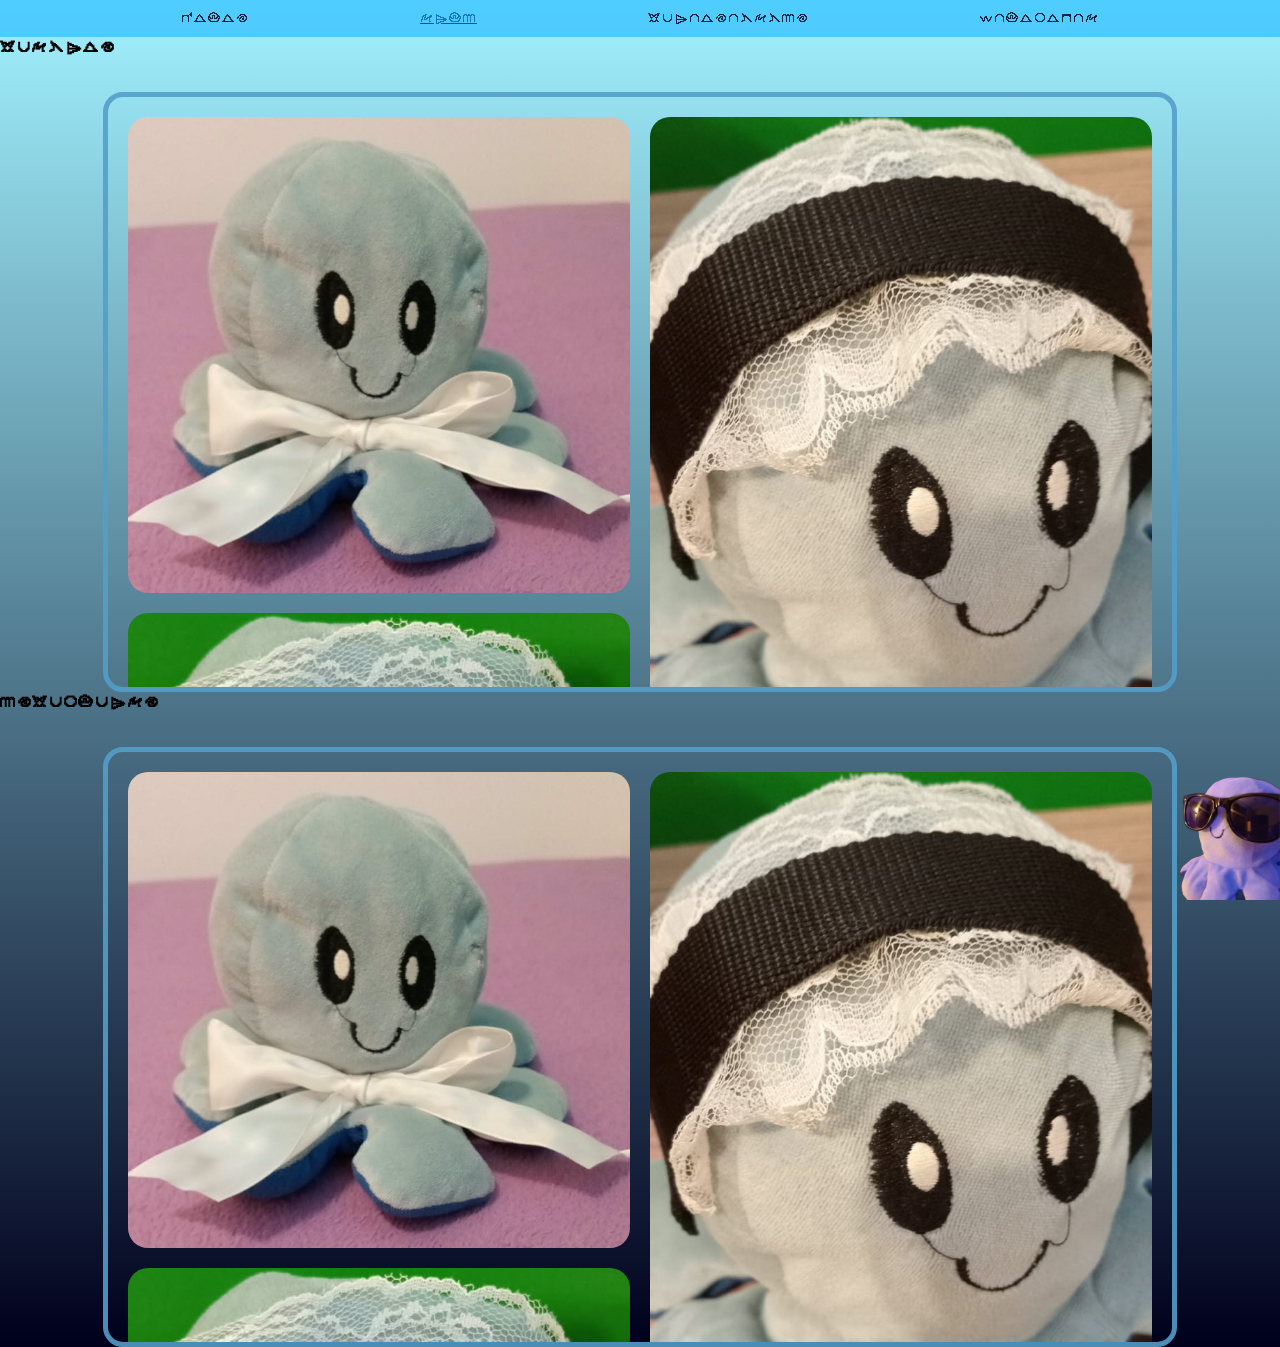
==== Arte.html @ 3ea3625b "End my suffewing" ====
<!DOCTYPE html>
<html lang="en">
<head>

    <!-- Metadatoss -->
    <meta charset="UTF-8">
    <meta name="viewport" content="width=device-width, initial-scale=1.0">
    <title>Arte</title>
    
    <meta name="author" content="Litium">
    <meta name="description" content="Salve Polypus">
    <!-- Metadatoss -->

    <link rel="icon" type="image/jpg" href="Polypus/Moño_nobg.png">
    <link rel="stylesheet" href="Arte.css">

    <!-- <meta http-equiv="refresh" content="1"> -->

</head>
<body>

    <nav>
        <a href="Fotos.html">Fotos</a>
        <a href="Arte.html" id="aca">Arte</a>
        <a href="Curiosidades.html">Curiosidades</a>
        <a href="Mito.html">Mitologia</a>
    </nav>

    <a href="Polypus.html" id="Polypusito">
        <img src="Polypus/Anteojos_nobg.png">
    </a>

        <h3>Cuadros</h2>
    <br><br>
    <div class="fotos">
        <div class="columnados">
        <img class="Foto" src="Polypus/Moño.jpeg" alt="Foto">
        <img class="Foto" src="Polypus/Dama1.jpeg" alt="Foto">
        </div>
        
        <div class="columnados">
        <img class="Foto" src="Polypus/Dama3.jpeg" alt="Foto">
        <img class="Foto" src="Polypus/Dama5.jpeg" alt="Foto">
        </div>
    </div>

        <h3>Esculturas</h2>
    <br><br>
    <div class="fotos">
        <div class="columnados">
        <img class="Foto" src="Polypus/Moño.jpeg" alt="Foto">
        <img class="Foto" src="Polypus/Dama1.jpeg" alt="Foto">
        </div>
        
        <div class="columnados">
        <img class="Foto" src="Polypus/Dama3.jpeg" alt="Foto">
        <img class="Foto" src="Polypus/Dama5.jpeg" alt="Foto">
        </div>
    </div>

</body>
</html>
---- Arte.css ----
@font-face {
    font-family: Pol;
    src: url(Fonts/Pol.ttf);
}

html{
    scrollbar-width: none;
    cursor: url(Cursor/fish_cursor.cur), url(Cursor/fish_cursor.png), auto;
}

*{
    font-family: Pol;
    padding: 0px;
    margin: 0px;
}

button, input, a:hover {
    cursor: url(Cursor/fish_cursor_link.cur), url(Cursor/fish_cursor_link.png), auto;
}

nav{
    background-color: rgba(0, 170, 255, 0.5);
    position: sticky;
    top: 0px;
    margin: auto;
    padding: 10px;
    display: flex;
    justify-content: space-evenly;
    align-items: center;
}

nav a{
    color: rgb(18, 35, 63);
}

nav a:hover{
    letter-spacing: 5px;
    text-decoration: underline 2px rgb(150, 255, 255);
}

#aca{
    color: rgb(21, 122, 180);
    text-decoration: underline rgb(19, 82, 137);
}

body{
    background-image: linear-gradient(rgb(161, 241, 255),rgb(0, 0, 28));
    background-repeat: no-repeat;
    background-size: cover;
    min-height: 100vh;
}

a{
    text-decoration: none;
    color: black;
}

#Polypusito img{
    position: fixed;
    bottom: 0px;
    right: 0px;
    width: 100px;
}

#Polypusito img:hover{
    width: 110px;
}

.fotos{
    margin: auto;
    max-height: 550px;
    max-width: 80%;
    border: 5px solid rgba(84, 159, 202, 0.892);
    border-radius: 20px;
    overflow-y: scroll;
    display: flex;
    justify-content: space-between;
    padding: 20px;
}

.fotos img {
    border-radius: 20px;
}

.fotos img:hover{
    border: 3px solid rgba(84, 188, 202, 0.892);
}

.columnatres{
    display: flex;
    flex-direction: column;
    gap: 20px;
    width: 32%;
}

.columnados{
    display: flex;
    flex-direction: column;
    gap: 20px;
    width: 49%;
}
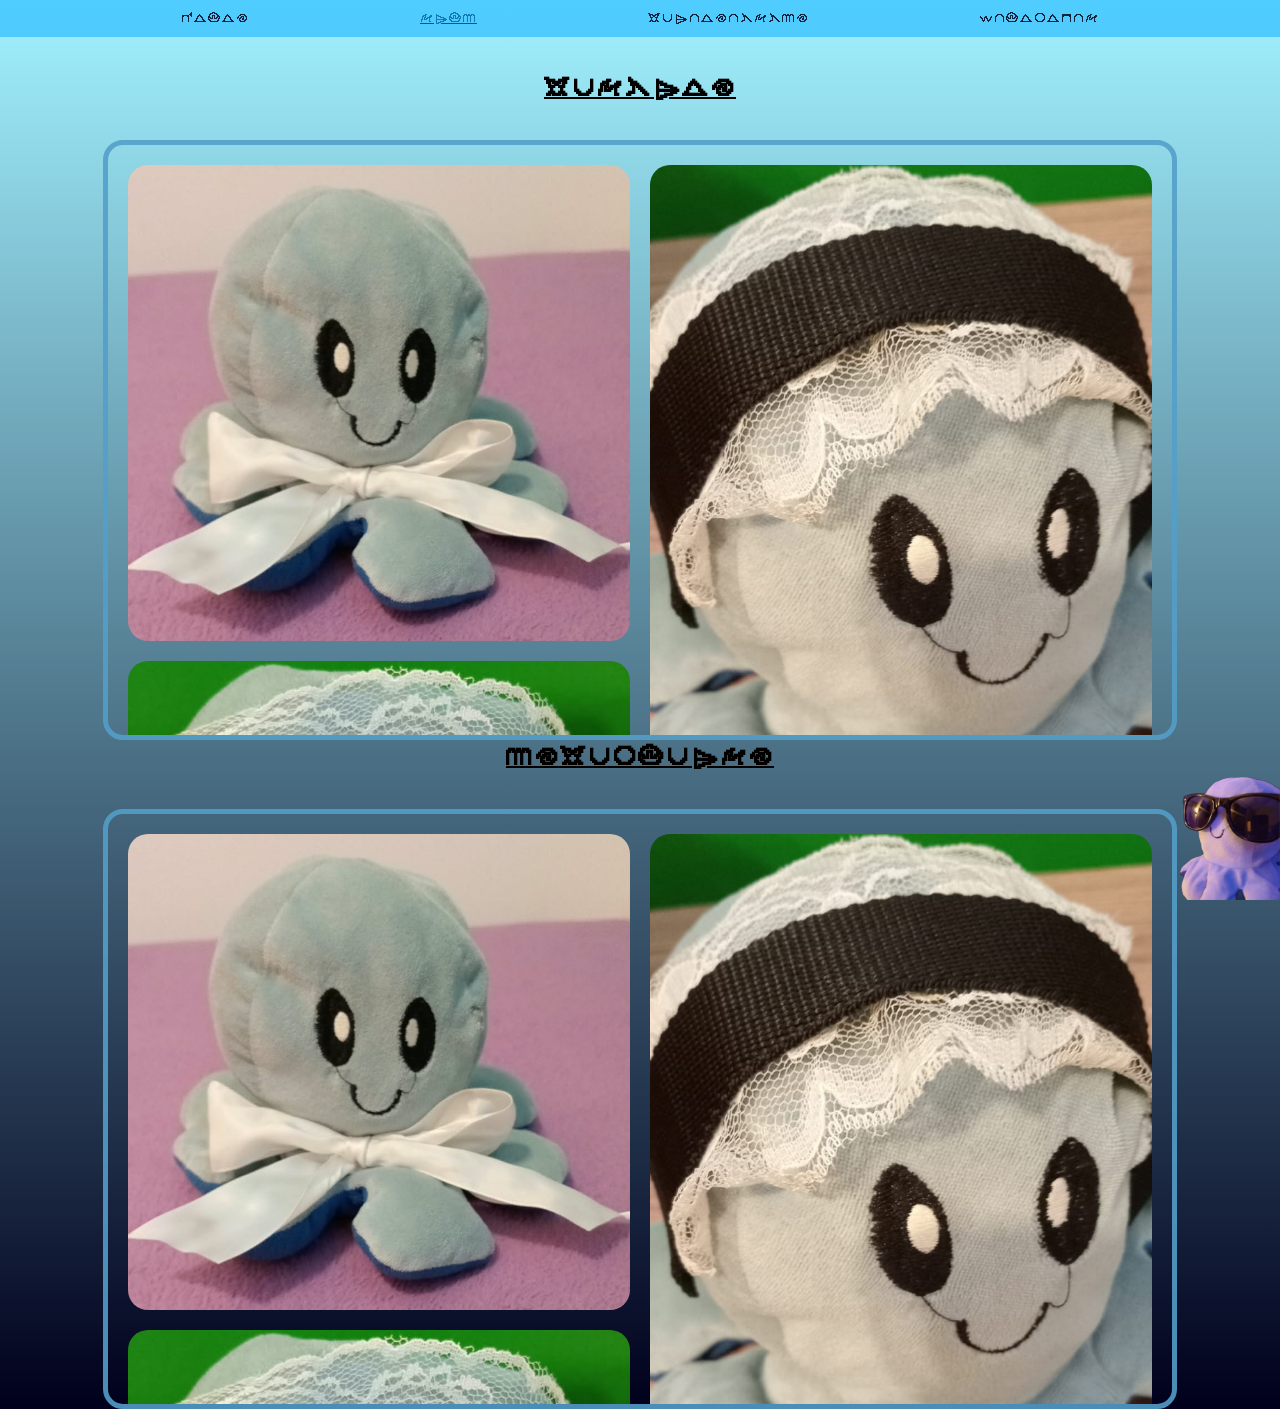
==== commit 655315c6: "ehh" ====
--- a/Arte.html
+++ b/Arte.html
@@ -30,7 +30,8 @@
         <img src="Polypus/Anteojos_nobg.png">
     </a>
 
-        <h3>Cuadros</h2>
+    <br><br>
+        <h3>Cuadros</h3>
     <br><br>
     <div class="fotos">
         <div class="columnados">
--- a/Arte.css
+++ b/Arte.css
@@ -66,6 +66,12 @@
     width: 110px;
 }
 
+h3{
+    font-size: 2em;
+    text-align: center;
+    text-decoration: underline 2px;
+}
+
 .fotos{
     margin: auto;
     max-height: 550px;
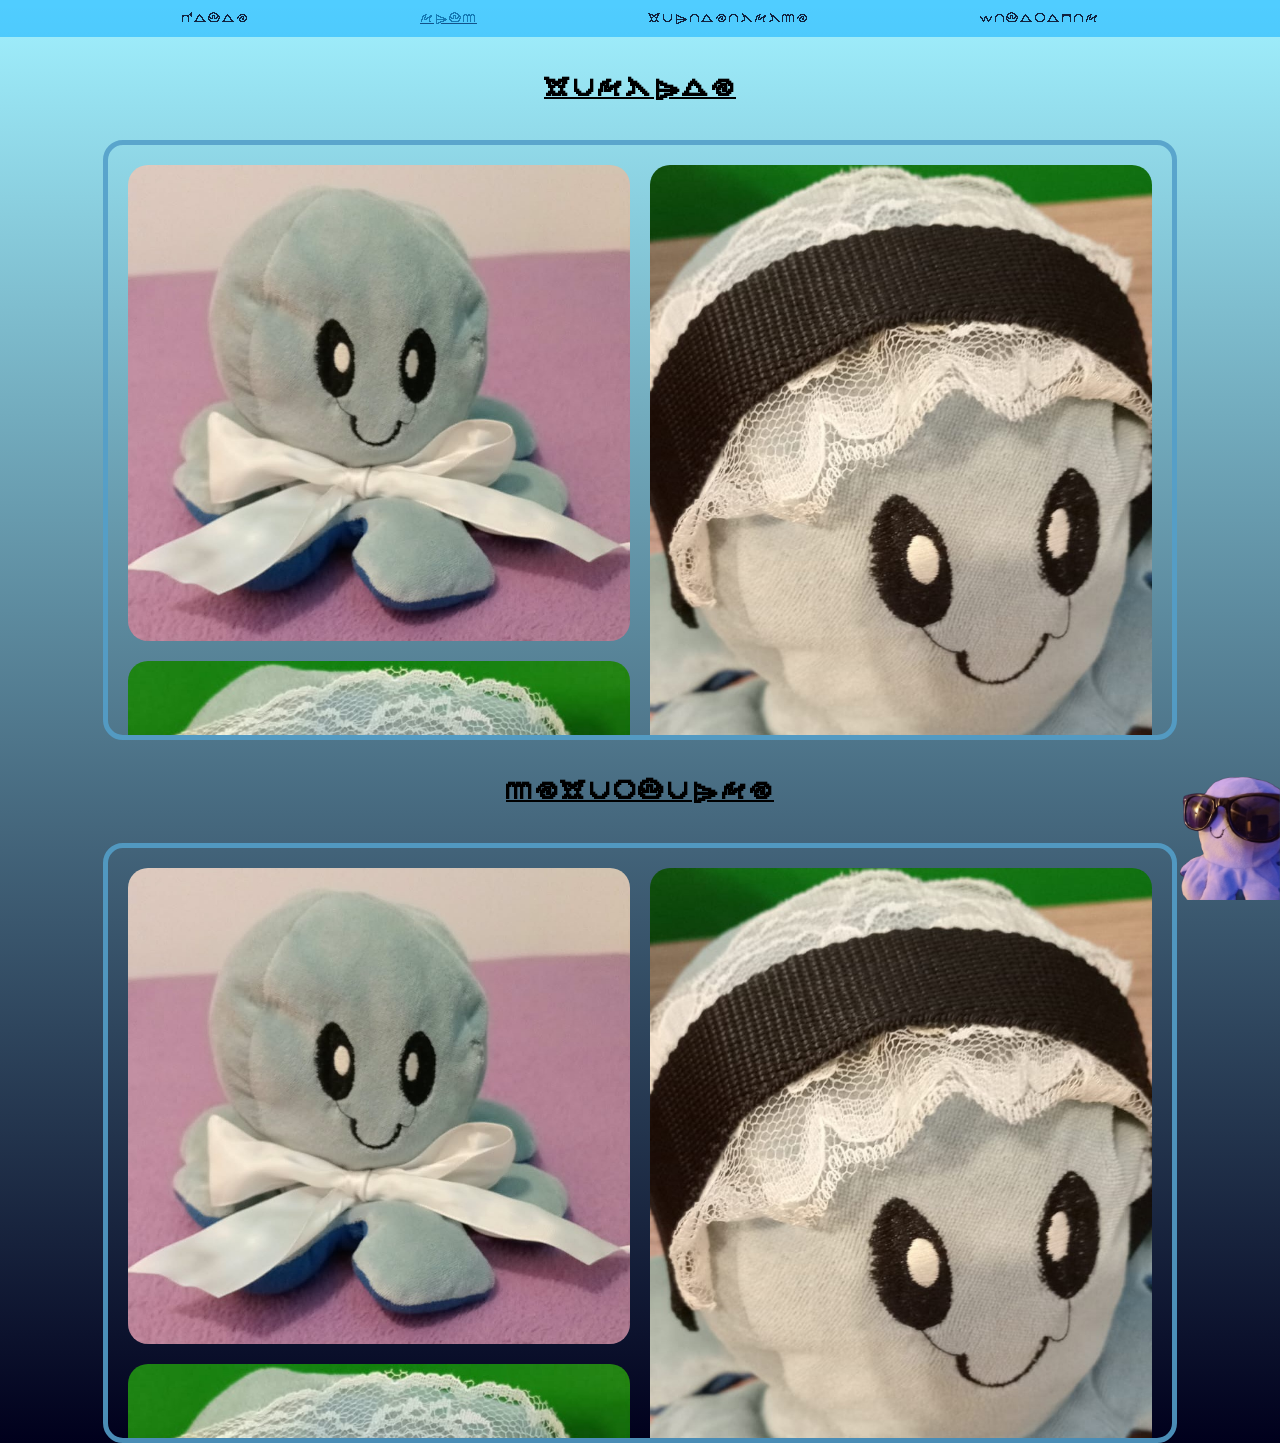
==== commit afe14bf9: ">:(" ====
--- a/Arte.html
+++ b/Arte.html
@@ -44,7 +44,8 @@
         <img class="Foto" src="Polypus/Dama5.jpeg" alt="Foto">
         </div>
     </div>
-
+    
+    <br><br>
         <h3>Esculturas</h2>
     <br><br>
     <div class="fotos">
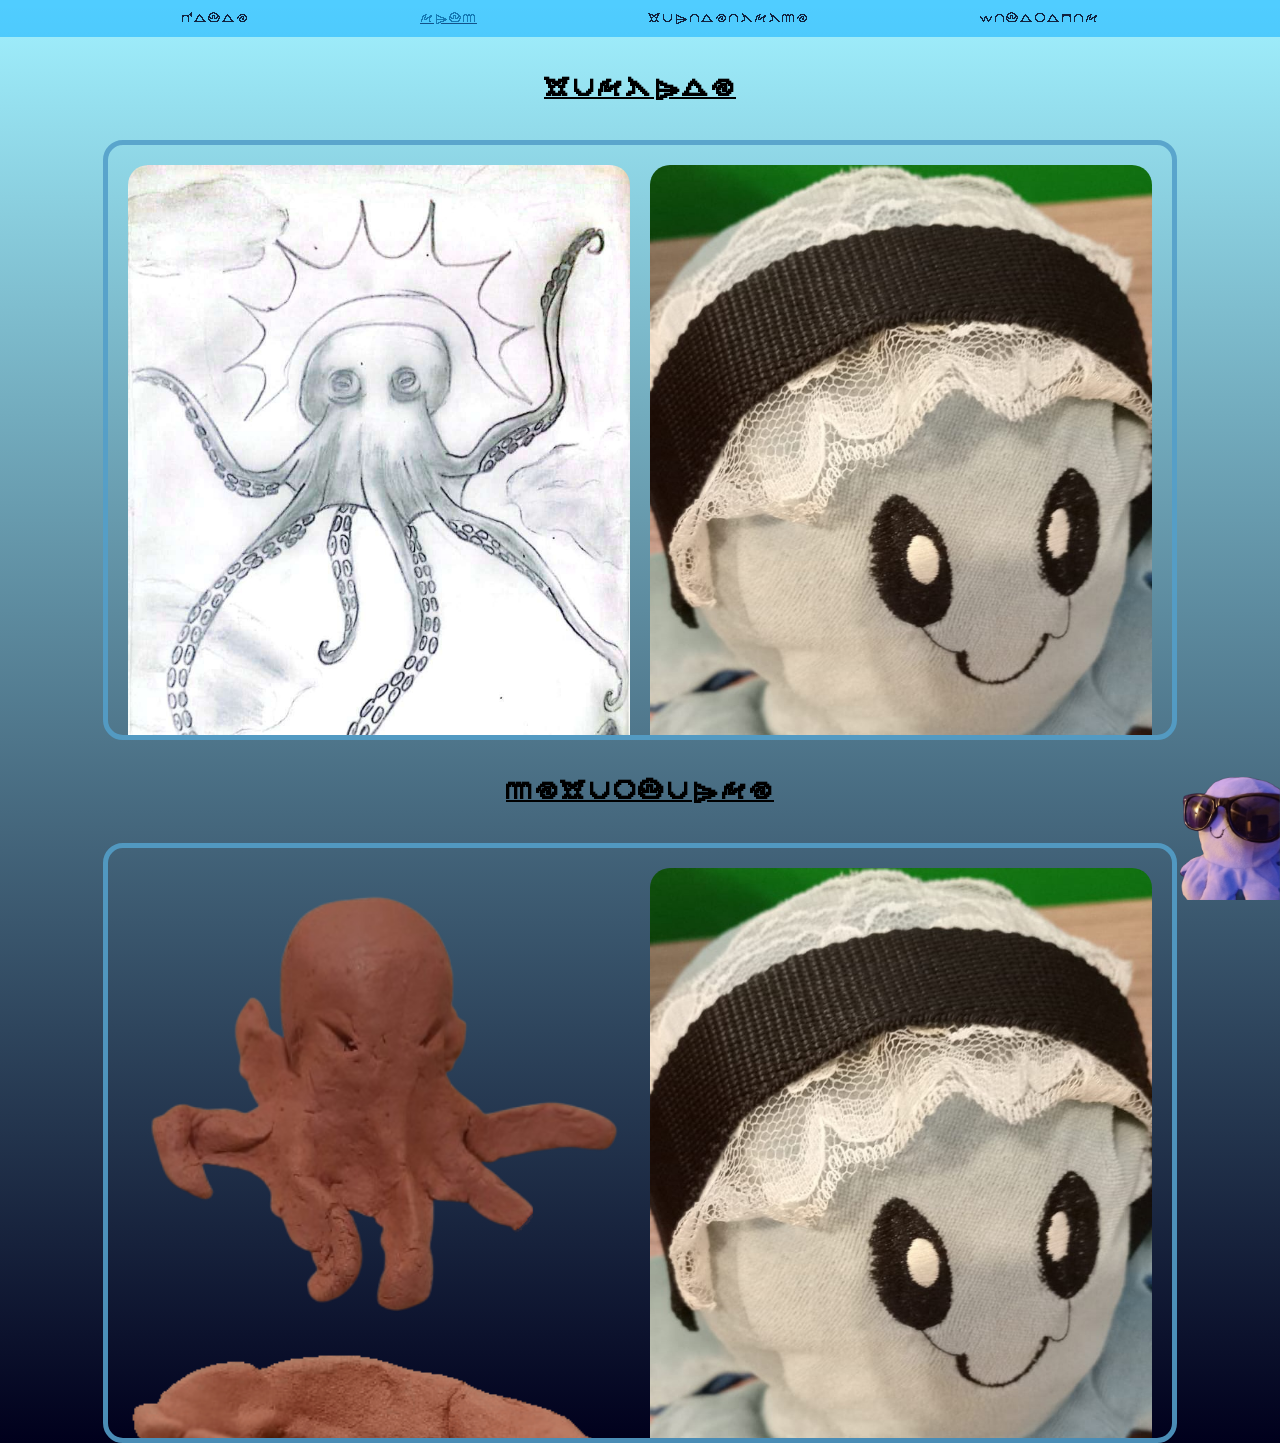
==== commit fe914cea: "Cargando cuadros" ====
--- a/Arte.html
+++ b/Arte.html
@@ -35,8 +35,8 @@
     <br><br>
     <div class="fotos">
         <div class="columnados">
-        <img class="Foto" src="Polypus/Moño.jpeg" alt="Foto">
-        <img class="Foto" src="Polypus/Dama1.jpeg" alt="Foto">
+        <img class="Foto" src="Arte/Cuadros/Polypus_1-A.jpeg" alt="Polypus">
+        <img class="Foto" src="Arte/Cuadros/Sanctum_Petra-A.jpeg" alt="Sanctum Petra">
         </div>
         
         <div class="columnados">
@@ -50,8 +50,8 @@
     <br><br>
     <div class="fotos">
         <div class="columnados">
-        <img class="Foto" src="Polypus/Moño.jpeg" alt="Foto">
-        <img class="Foto" src="Polypus/Dama1.jpeg" alt="Foto">
+        <img class="Foto" src="Arte/Esculturas/Polypus_escultura-L.png" alt="Foto">
+        <img class="Foto" src="Arte/Esculturas/Vasija1-L.gif" alt="Foto">
         </div>
         
         <div class="columnados">
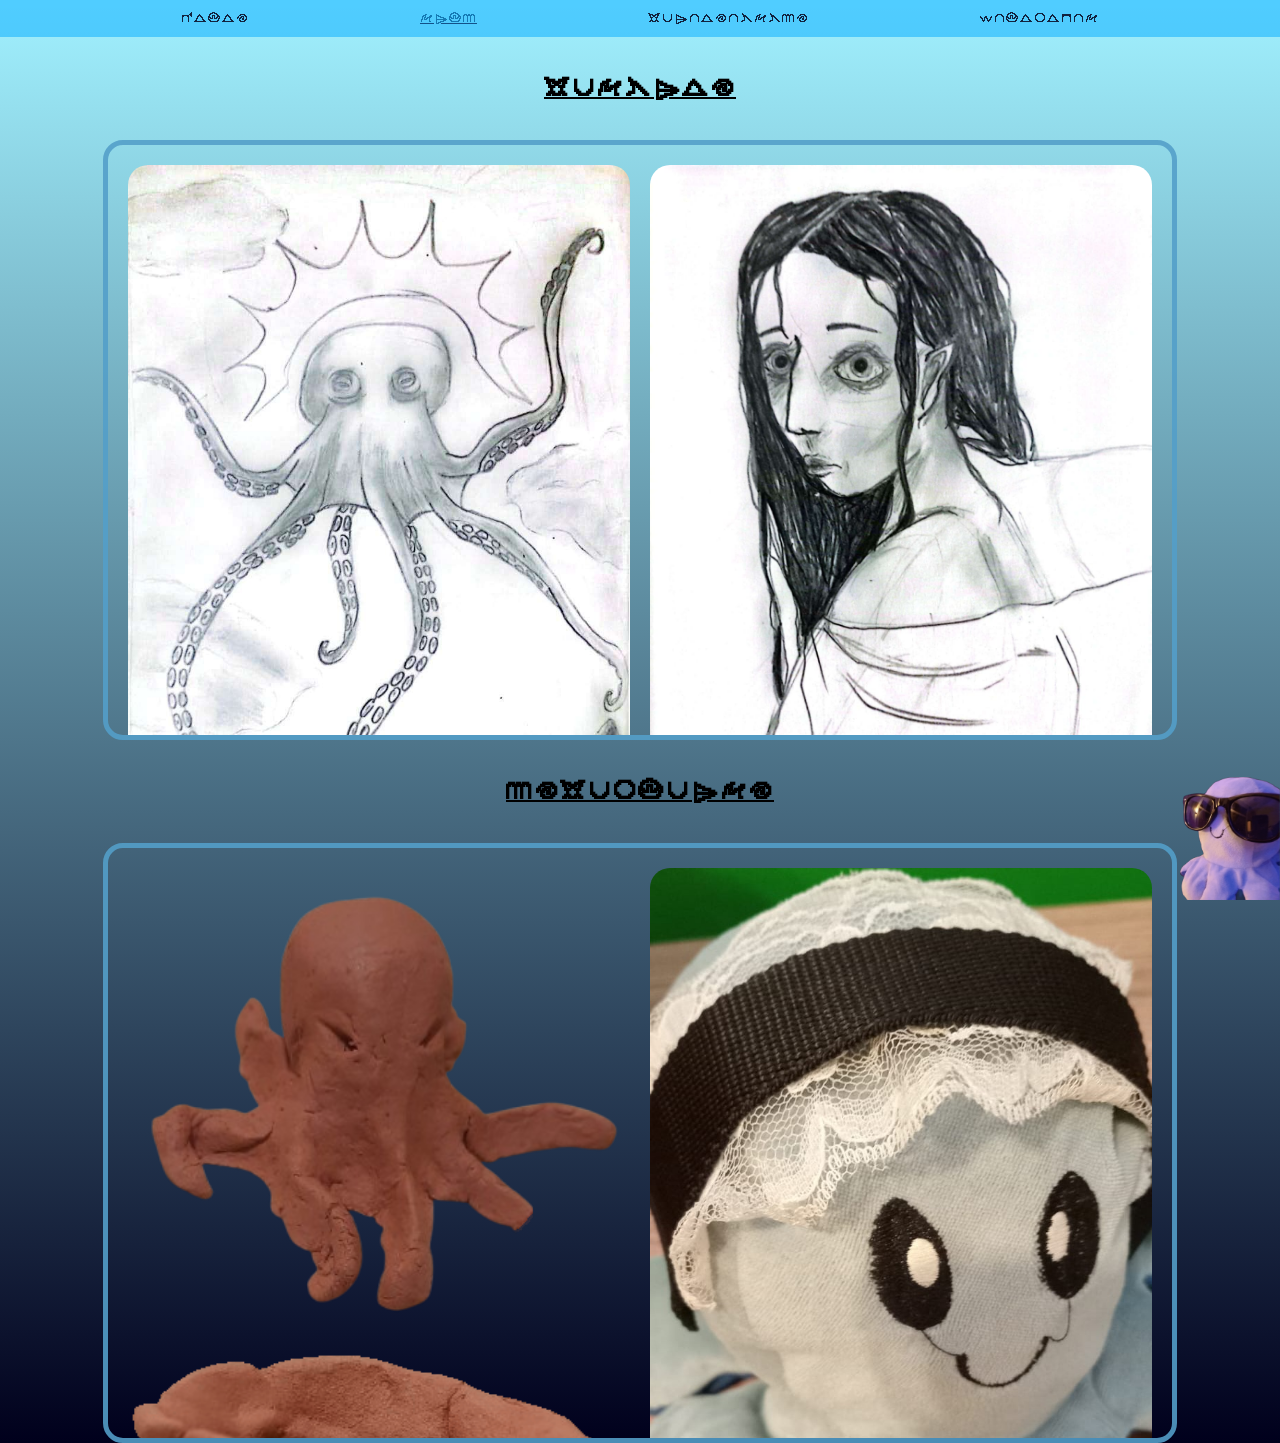
==== commit 404e1fef: "uwu" ====
--- a/Arte.html
+++ b/Arte.html
@@ -40,8 +40,8 @@
         </div>
         
         <div class="columnados">
-        <img class="Foto" src="Polypus/Dama3.jpeg" alt="Foto">
-        <img class="Foto" src="Polypus/Dama5.jpeg" alt="Foto">
+        <img class="Foto" src="Arte/Cuadros/Sanctum_Petra-A.jpeg" alt="Foto">
+        <img class="Foto" src="Arte/Cuadros/Polypus_1-A.jpeg" alt="Foto">
         </div>
     </div>
     
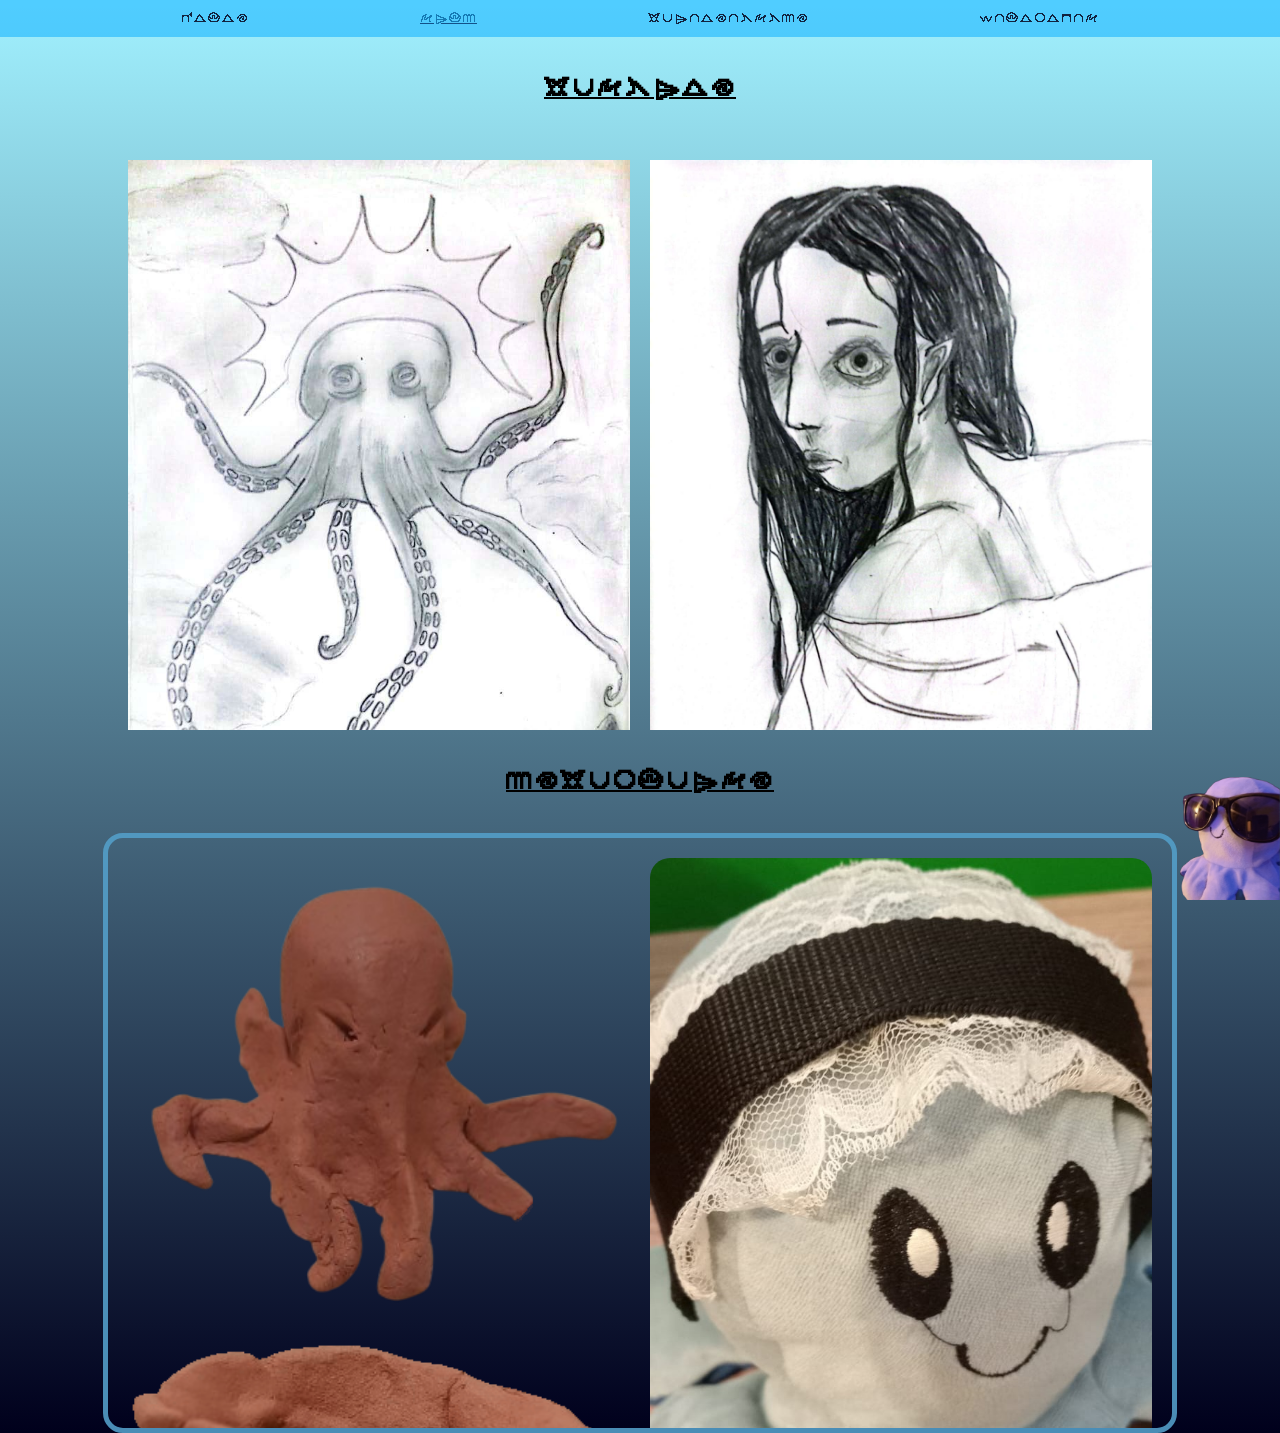
==== commit 8f590a25: "cuadros" ====
--- a/Arte.html
+++ b/Arte.html
@@ -33,7 +33,7 @@
     <br><br>
         <h3>Cuadros</h3>
     <br><br>
-    <div class="fotos">
+    <div class="Cuadros">
         <div class="columnados">
         <img class="Foto" src="Arte/Cuadros/Polypus_1-A.jpeg" alt="Polypus">
         <img class="Foto" src="Arte/Cuadros/Sanctum_Petra-A.jpeg" alt="Sanctum Petra">
--- a/Arte.css
+++ b/Arte.css
@@ -92,6 +92,22 @@
     border: 3px solid rgba(84, 188, 202, 0.892);
 }
 
+.Cuadros{
+    margin: auto;
+    max-height: 550px;
+    max-width: 80%;
+    overflow-y: scroll;
+    display: flex;
+    justify-content: space-between;
+    padding: 20px;
+}
+
+.Cuadros img{
+    border-image: url(Arte/Cuadros/marco.png);
+    border-image-slice: 65 76 61 74;
+    border-image-width: 40px 40px 40px 40px;     
+}
+
 .columnatres{
     display: flex;
     flex-direction: column;
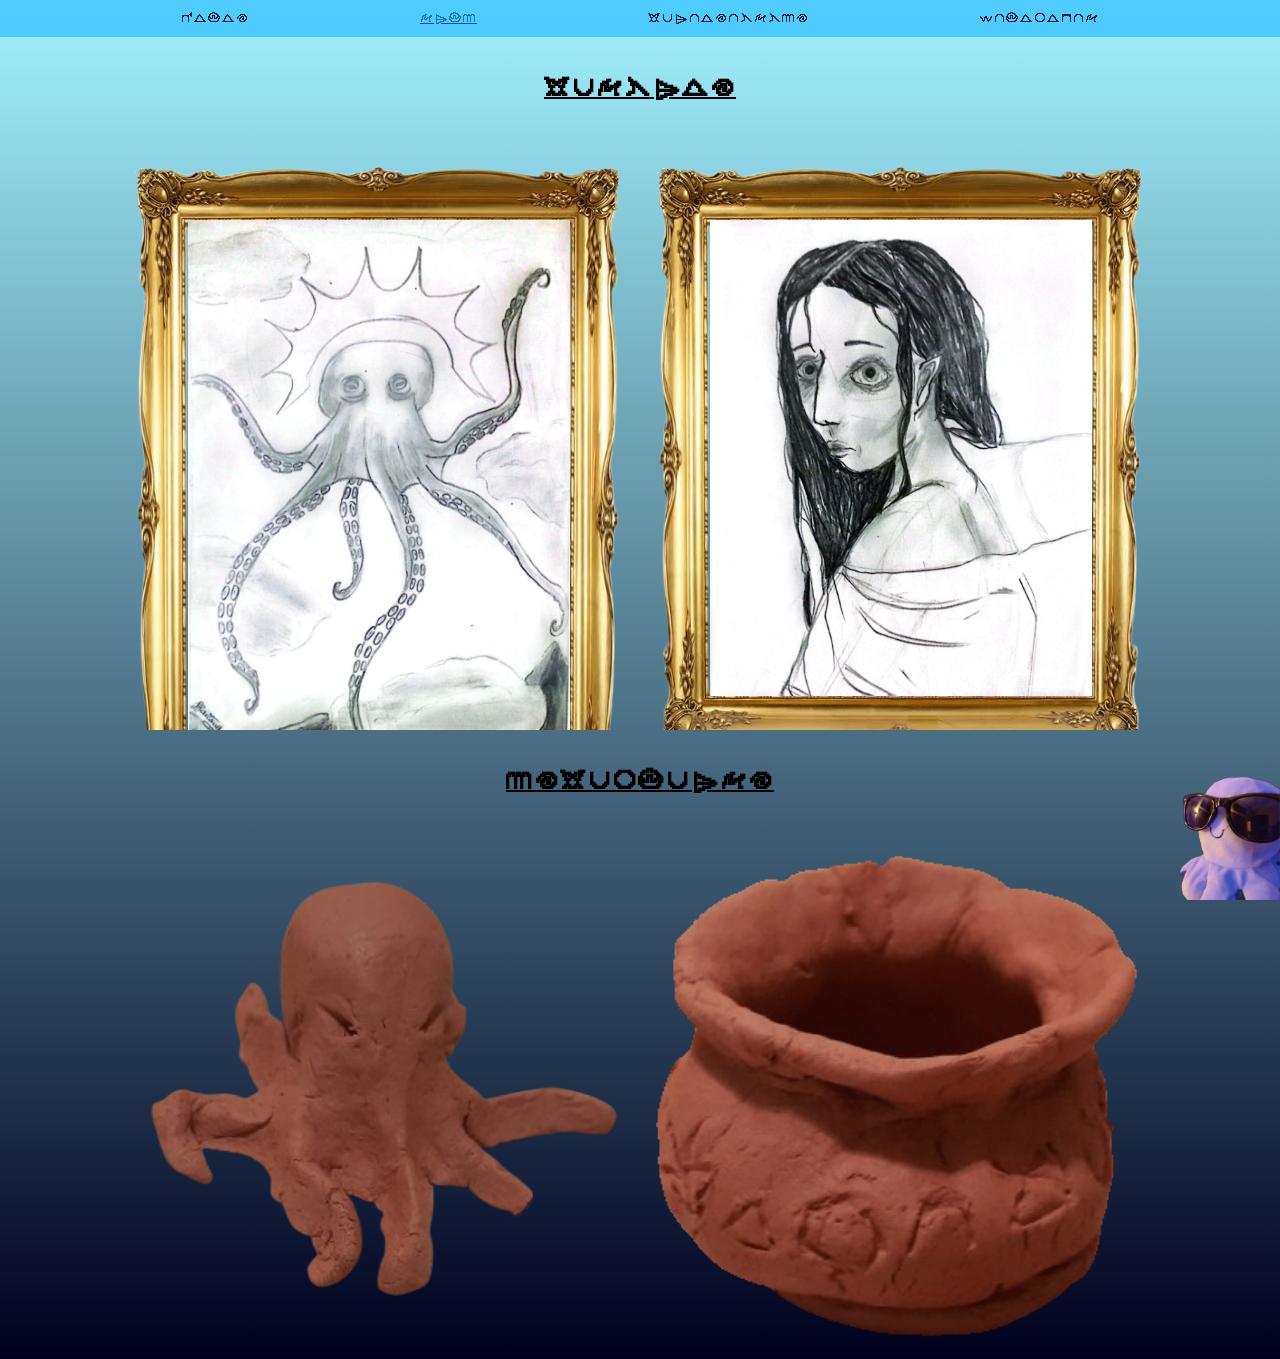
==== commit 4dde63af: "Fixing art page <3" ====
--- a/Arte.html
+++ b/Arte.html
@@ -13,8 +13,6 @@
 
     <link rel="icon" type="image/jpg" href="Polypus/Moño_nobg.png">
     <link rel="stylesheet" href="Arte.css">
-
-    <!-- <meta http-equiv="refresh" content="1"> -->
 
 </head>
 <body>
@@ -35,28 +33,26 @@
     <br><br>
     <div class="Cuadros">
         <div class="columnados">
-        <img class="Foto" src="Arte/Cuadros/Polypus_1-A.jpeg" alt="Polypus">
-        <img class="Foto" src="Arte/Cuadros/Sanctum_Petra-A.jpeg" alt="Sanctum Petra">
+        <img class="cuadro" src="Arte/Cuadros/Polypus_1-A.jpeg" alt="Polypus">
+        <p class="desc">Ilustracion de Polypus - Autor anonimo</p> <br> <br> <br> <br>
         </div>
         
         <div class="columnados">
-        <img class="Foto" src="Arte/Cuadros/Sanctum_Petra-A.jpeg" alt="Foto">
-        <img class="Foto" src="Arte/Cuadros/Polypus_1-A.jpeg" alt="Foto">
+        <img class="cuadro" src="Arte/Cuadros/Sanctum_Petra-A.jpeg" alt="Foto">
+        <p class="desc">Sanctum Petra - Autor anonimo</p> <br> <br> <br> <br>
         </div>
     </div>
     
     <br><br>
         <h3>Esculturas</h2>
     <br><br>
-    <div class="fotos">
+    <div class="Cuadros">
         <div class="columnados">
         <img class="Foto" src="Arte/Esculturas/Polypus_escultura-L.png" alt="Foto">
-        <img class="Foto" src="Arte/Esculturas/Vasija1-L.gif" alt="Foto">
         </div>
         
         <div class="columnados">
-        <img class="Foto" src="Polypus/Dama3.jpeg" alt="Foto">
-        <img class="Foto" src="Polypus/Dama5.jpeg" alt="Foto">
+        <img class="Foto" src="Arte/Esculturas/Vasija1-L.gif" alt="Foto">
         </div>
     </div>
 
--- a/Arte.css
+++ b/Arte.css
@@ -12,6 +12,7 @@
     font-family: Pol;
     padding: 0px;
     margin: 0px;
+    scrollbar-width: none;
 }
 
 button, input, a:hover {
@@ -72,26 +73,6 @@
     text-decoration: underline 2px;
 }
 
-.fotos{
-    margin: auto;
-    max-height: 550px;
-    max-width: 80%;
-    border: 5px solid rgba(84, 159, 202, 0.892);
-    border-radius: 20px;
-    overflow-y: scroll;
-    display: flex;
-    justify-content: space-between;
-    padding: 20px;
-}
-
-.fotos img {
-    border-radius: 20px;
-}
-
-.fotos img:hover{
-    border: 3px solid rgba(84, 188, 202, 0.892);
-}
-
 .Cuadros{
     margin: auto;
     max-height: 550px;
@@ -102,10 +83,24 @@
     padding: 20px;
 }
 
-.Cuadros img{
-    border-image: url(Arte/Cuadros/marco.png);
-    border-image-slice: 65 76 61 74;
-    border-image-width: 40px 40px 40px 40px;     
+.Cuadros .cuadro{
+    border: 60px solid;
+    border-image-source: url(Arte/Cuadros/Marco.png);
+    border-image-slice: 60 75 60 75;
+}
+
+.Cuadros .Foto:hover{
+    border: 3px solid rgba(84, 188, 202, 0.892);
+    border-radius: 30px;
+}
+.desc{
+    background-color: #caf7ff;
+    border: 3px solid rgb(200, 196, 87);
+    min-height: fit-content;
+    width: 300px;
+    padding: 10px;
+    text-align: center;
+    align-self: center;
 }
 
 .columnatres{
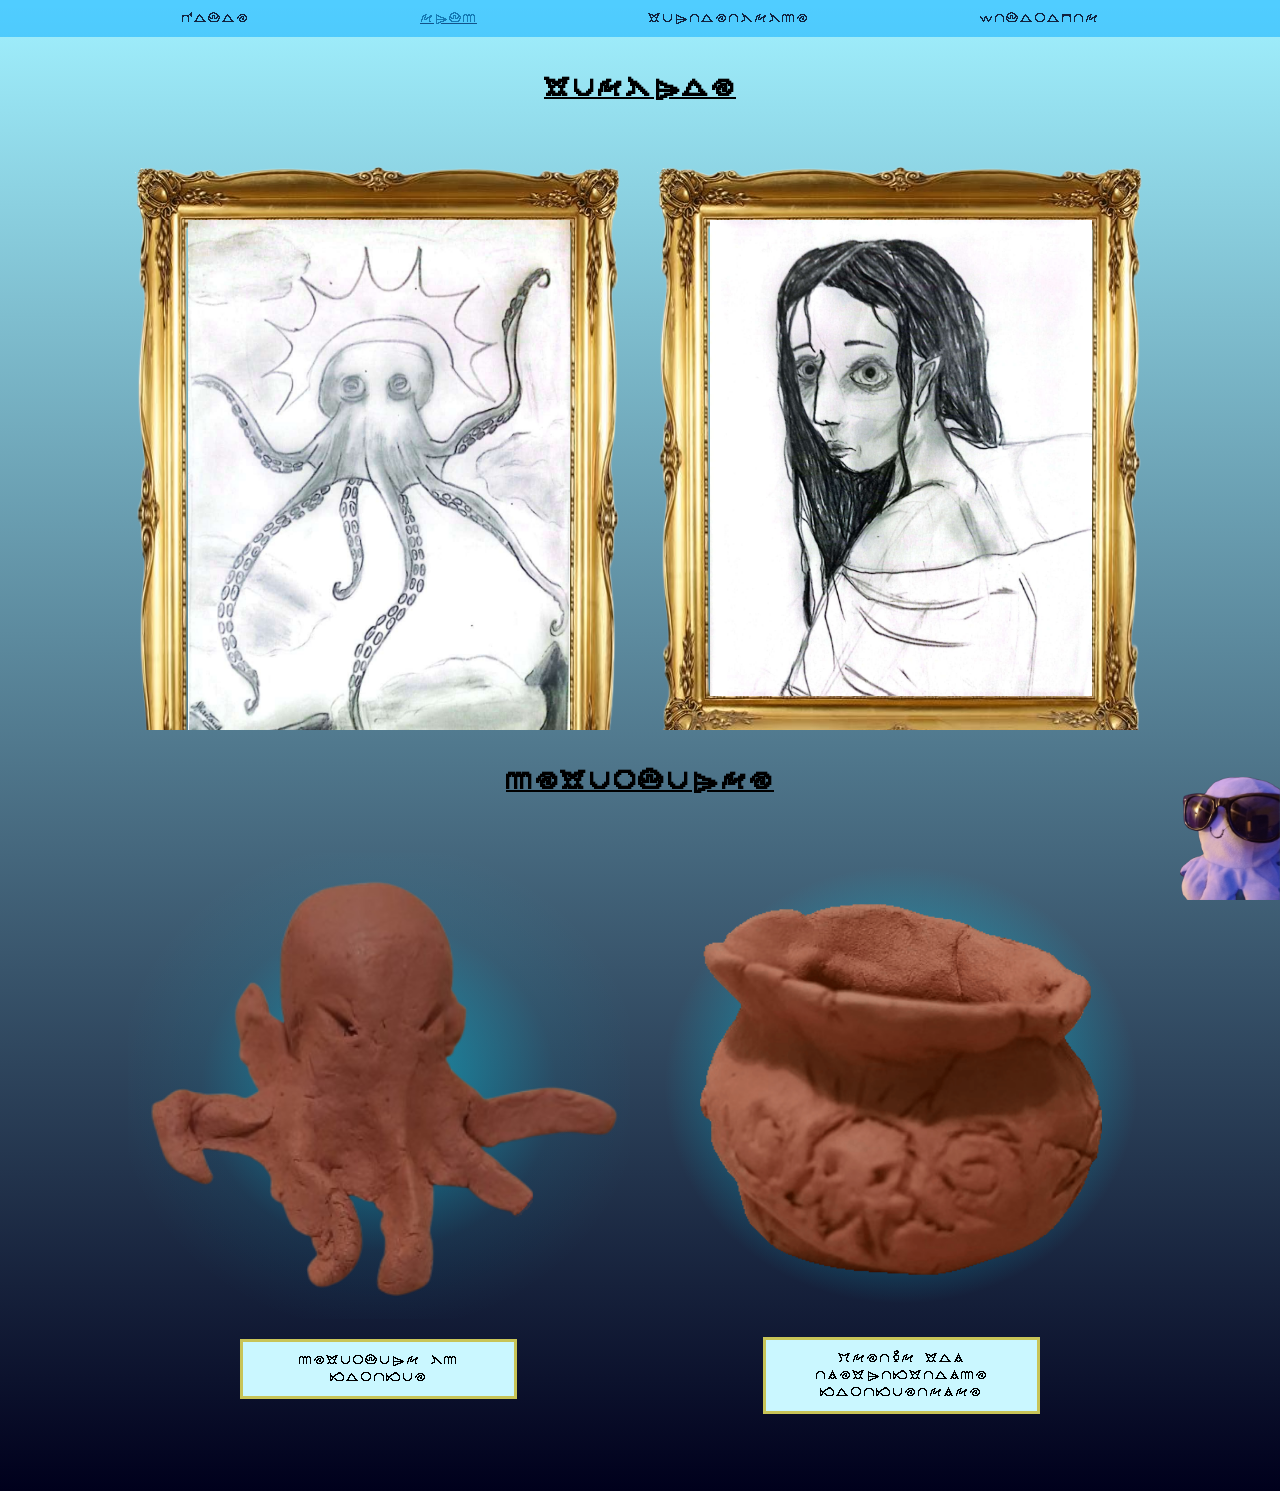
==== commit 079e89b5: "Arte" ====
--- a/Arte.html
+++ b/Arte.html
@@ -31,7 +31,7 @@
     <br><br>
         <h3>Cuadros</h3>
     <br><br>
-    <div class="Cuadros">
+    <div class="cuadros">
         <div class="columnados">
         <img class="cuadro" src="Arte/Cuadros/Polypus_1-A.jpeg" alt="Polypus">
         <p class="desc">Ilustracion de Polypus - Autor anonimo</p> <br> <br> <br> <br>
@@ -46,15 +46,18 @@
     <br><br>
         <h3>Esculturas</h2>
     <br><br>
-    <div class="Cuadros">
+    <div class="cuadros">
         <div class="columnados">
-        <img class="Foto" src="Arte/Esculturas/Polypus_escultura-L.png" alt="Foto">
+        <img class="foto" src="Arte/Esculturas/Polypus_escultura-L.png" alt="Foto">
+        <p class="desc">Escultura de Polypus</p> <br> <br> <br> <br>
         </div>
         
         <div class="columnados">
-        <img class="Foto" src="Arte/Esculturas/Vasija1-L.gif" alt="Foto">
+        <img class="foto" src="Arte/Esculturas/Vasija1-L.gif" alt="Foto" id="toobig">
+        <p class="desc">Vasija con inscripciones polypusianas</p> <br> <br> <br> <br>
         </div>
     </div>
 
+    <br><br><br><br>
 </body>
 </html>
--- a/Arte.css
+++ b/Arte.css
@@ -73,7 +73,7 @@
     text-decoration: underline 2px;
 }
 
-.Cuadros{
+.cuadros{
     margin: auto;
     max-height: 550px;
     max-width: 80%;
@@ -83,21 +83,32 @@
     padding: 20px;
 }
 
-.Cuadros .cuadro{
+.cuadros .cuadro{
     border: 60px solid;
     border-image-source: url(Arte/Cuadros/Marco.png);
     border-image-slice: 60 75 60 75;
 }
 
-.Cuadros .Foto:hover{
-    border: 3px solid rgba(84, 188, 202, 0.892);
+.cuadros .foto{
+    background-image: radial-gradient(rgba(0, 225, 255, 0.5), rgba(0, 225, 255, 0.3), rgba(0, 225, 255, 0.05), rgba(0, 0, 255, 0), rgba(0, 0, 255, 0));
     border-radius: 30px;
 }
+
+#toobig{
+    width: 80%;
+    margin: auto;
+    padding-left: 10%;
+    padding-right: 10%;
+    padding-top: 10%;
+    padding-bottom: 5%;
+    background-image: radial-gradient(rgba(0, 225, 255, 0.5), rgba(0, 225, 255, 0.5), rgba(0, 225, 255, 0.5), rgba(0, 225, 255, 0.2), rgba(0, 225, 255, 0), rgba(0, 0, 255, 0), rgba(0, 0, 255, 0));
+}
+
 .desc{
     background-color: #caf7ff;
     border: 3px solid rgb(200, 196, 87);
     min-height: fit-content;
-    width: 300px;
+    width: 50%;
     padding: 10px;
     text-align: center;
     align-self: center;
